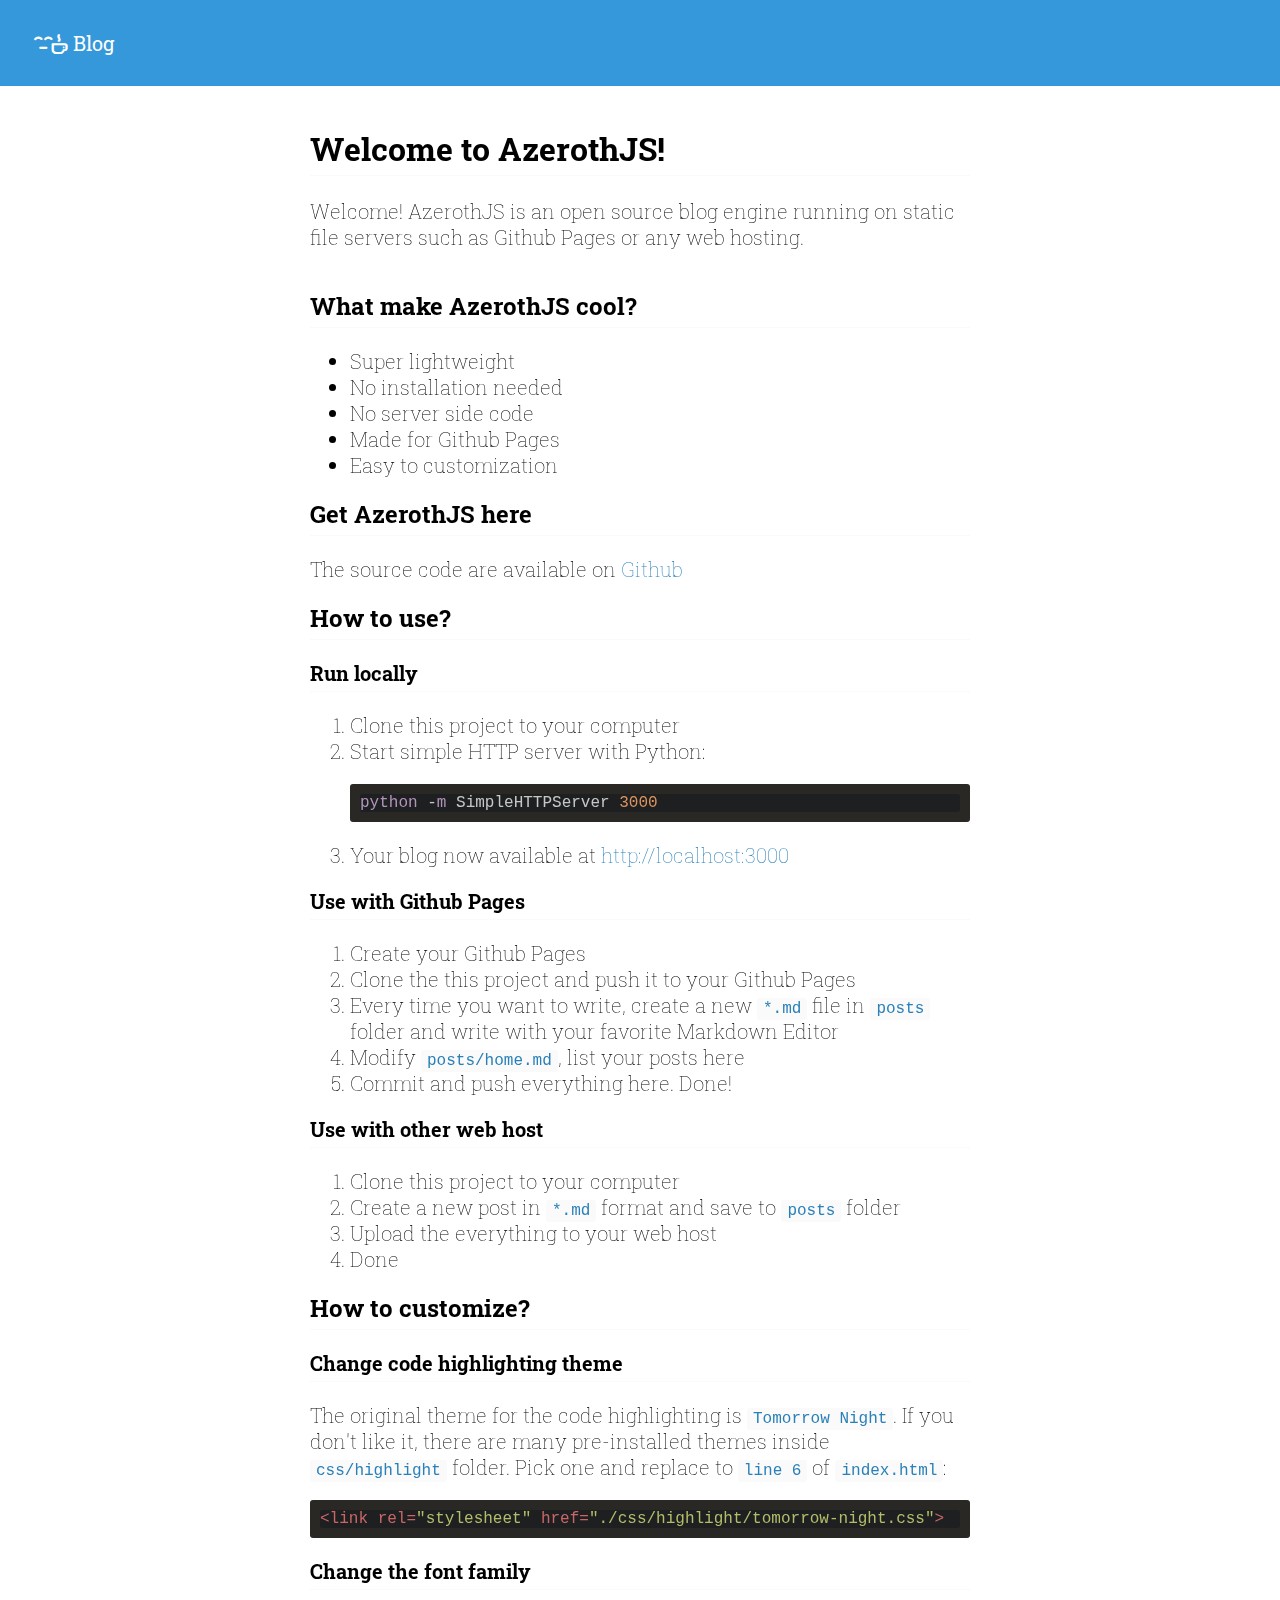
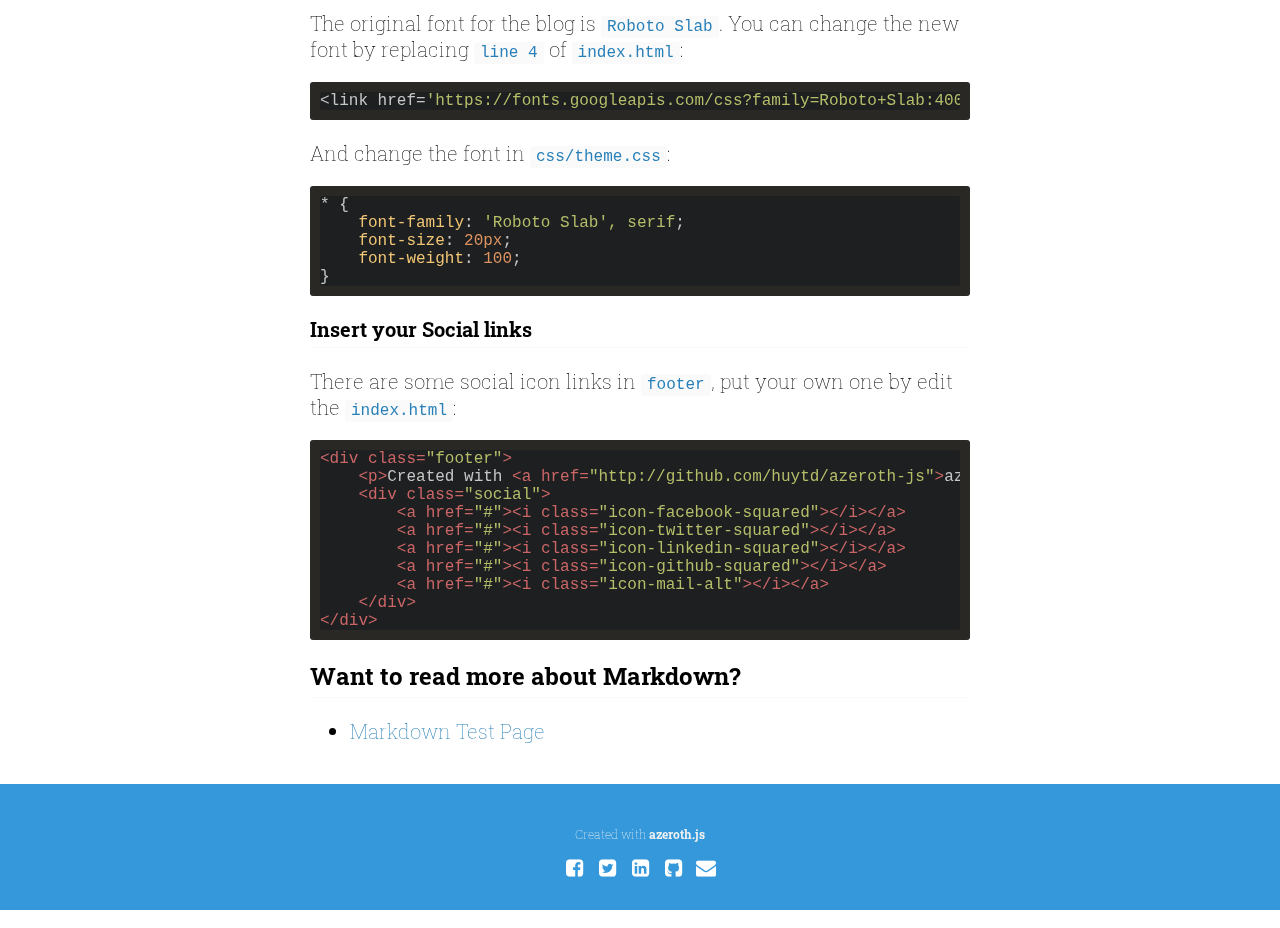
==== posts/home.html @ 51e9a536 "Moved azeroth contents" ====
<html>
    <head>
        <title> Welcome to AzerothJS! | Blog</title>
        <meta charset="utf-8">
        <meta http-equiv="content-type" content="text/html;"><meta name=viewport content="initial-scale=1.0 maximum-scale=1.0">
        
        <link href='https://fonts.googleapis.com/css?family=Roboto+Slab:400,300&subset=latin,vietnamese' rel='stylesheet' type='text/css'>
        <link href="../css/theme.css" rel="stylesheet" type="text/css">
        <link rel="stylesheet" href="../css/highlight/tomorrow-night.css">
        <link rel="stylesheet" href="../css/fontello.css">
        <script src="../js/highlight.pack.js"></script>
        <script>
        hljs.initHighlightingOnLoad();
        </script>
    </head>
    <body>
        <div class="header">
            <a href="/"><i class="icon icon-emo-coffee"></i> Blog</a>
        </div>
        <div class="container">
            <div class="main">
                <h1 id="welcome-to-azerothjs-">Welcome to AzerothJS!</h1>
<p>Welcome! AzerothJS is an open source blog engine running on static file servers such as Github Pages or any web hosting.</p>
<p><img src="./img/azeroth_screenshot.png" alt=""></p>
<h2 id="what-make-azerothjs-cool-">What make AzerothJS cool?</h2>
<ul>
<li>Super lightweight</li>
<li>No installation needed</li>
<li>No server side code</li>
<li>Made for Github Pages</li>
<li>Easy to customization</li>
</ul>
<h2 id="get-azerothjs-here">Get AzerothJS here</h2>
<p>The source code are available on <a href="http://github.com/huytd/azeroth-js">Github</a></p>
<h2 id="how-to-use-">How to use?</h2>
<h3 id="run-locally">Run locally</h3>
<ol>
<li>Clone this project to your computer</li>
<li>Start simple HTTP server with Python:<pre><code>python -m SimpleHTTPServer 3000
</code></pre></li>
<li>Your blog now available at <a href="http://localhost:3000">http://localhost:3000</a></li>
</ol>
<h3 id="use-with-github-pages">Use with Github Pages</h3>
<ol>
<li>Create your Github Pages</li>
<li>Clone the this project and push it to your Github Pages</li>
<li>Every time you want to write, create a new <code>*.md</code> file in <code>posts</code> folder and write with your favorite Markdown Editor</li>
<li>Modify <code>posts/home.md</code>, list your posts here</li>
<li>Commit and push everything here. Done!</li>
</ol>
<h3 id="use-with-other-web-host">Use with other web host</h3>
<ol>
<li>Clone this project to your computer</li>
<li>Create a new post in <code>*.md</code> format and save to <code>posts</code> folder</li>
<li>Upload the everything to your web host</li>
<li>Done</li>
</ol>
<h2 id="how-to-customize-">How to customize?</h2>
<h3 id="change-code-highlighting-theme">Change code highlighting theme</h3>
<p>The original theme for the code highlighting is <code>Tomorrow Night</code>. If you don&#39;t like it, there are many pre-installed themes inside <code>css/highlight</code> folder. Pick one and replace to <code>line 6</code> of <code>index.html</code>:</p>
<pre><code>&lt;link rel=&quot;stylesheet&quot; href=&quot;./css/highlight/tomorrow-night.css&quot;&gt;
</code></pre><h3 id="change-the-font-family">Change the font family</h3>
<p>The original font for the blog is <code>Roboto Slab</code>. You can change the new font by replacing <code>line 4</code> of <code>index.html</code>:</p>
<pre><code>&lt;link href=&#39;https://fonts.googleapis.com/css?family=Roboto+Slab:400,300&amp;subset=latin,vietnamese&#39; rel=&#39;stylesheet&#39; type=&#39;text/css&#39;&gt;
</code></pre><p>And change the font in <code>css/theme.css</code>:</p>
<pre><code>* {
    font-family: &#39;Roboto Slab&#39;, serif;
    font-size: 20px;
    font-weight: 100;
}
</code></pre><h3 id="insert-your-social-links">Insert your Social links</h3>
<p>There are some social icon links in <code>footer</code>, put your own one by edit the <code>index.html</code>:</p>
<pre><code>&lt;div class=&quot;footer&quot;&gt;
    &lt;p&gt;Created with &lt;a href=&quot;http://github.com/huytd/azeroth-js&quot;&gt;azeroth.js&lt;/a&gt;&lt;/p&gt;
    &lt;div class=&quot;social&quot;&gt;
        &lt;a href=&quot;#&quot;&gt;&lt;i class=&quot;icon-facebook-squared&quot;&gt;&lt;/i&gt;&lt;/a&gt;
        &lt;a href=&quot;#&quot;&gt;&lt;i class=&quot;icon-twitter-squared&quot;&gt;&lt;/i&gt;&lt;/a&gt;
        &lt;a href=&quot;#&quot;&gt;&lt;i class=&quot;icon-linkedin-squared&quot;&gt;&lt;/i&gt;&lt;/a&gt;
        &lt;a href=&quot;#&quot;&gt;&lt;i class=&quot;icon-github-squared&quot;&gt;&lt;/i&gt;&lt;/a&gt;
        &lt;a href=&quot;#&quot;&gt;&lt;i class=&quot;icon-mail-alt&quot;&gt;&lt;/i&gt;&lt;/a&gt;
    &lt;/div&gt;
&lt;/div&gt;
</code></pre><h2 id="want-to-read-more-about-markdown-">Want to read more about Markdown?</h2>
<ul>
<li><a href="#lorem-ipsum">Markdown Test Page</a></li>
</ul>

            </div>
        </div>
	    <div class="footer">
            <p>Created with <a href="http://github.com/huytd/azeroth-js">azeroth.js</a></p>
            <div class="social">
                <a href="#"><i class="icon-facebook-squared"></i></a>
                <a href="#"><i class="icon-twitter-squared"></i></a>
                <a href="#"><i class="icon-linkedin-squared"></i></a>
                <a href="#"><i class="icon-github-squared"></i></a>
                <a href="#"><i class="icon-mail-alt"></i></a>
            </div>
        </div>
        <script type="text/javascript" async src="//cdn.mathjax.org/mathjax/latest/MathJax.js?config=TeX-MML-AM_CHTML"></script>
        <script type="text/x-mathjax-config">
        MathJax.Hub.Config({
          tex2jax: {
            inlineMath: [['$','$'], ['\\(','\\)']],
            skipTags: ["script","noscript","style","textarea"]
          }
        });
        </script>
        <script>
          (function(i,s,o,g,r,a,m){i['GoogleAnalyticsObject']=r;i[r]=i[r]||function(){
          (i[r].q=i[r].q||[]).push(arguments)},i[r].l=1*new Date();a=s.createElement(o),
          m=s.getElementsByTagName(o)[0];a.async=1;a.src=g;m.parentNode.insertBefore(a,m)
          })(window,document,'script','https://www.google-analytics.com/analytics.js','ga');

          ga('create', 'Insert-Your-GA-ID-Here', 'auto');
          ga('send', 'pageview');
        </script>
    </body>
</html>
---- css/theme.css ----
html{
    -webkit-box-sizing: border-box;
    -moz-box-sizing: border-box;
    box-sizing: border-box;
}

*, *:before, *:after {
    -webkit-box-sizing: inherit;
    -moz-box-sizing: inherit;
    box-sizing: inherit;
}

* {
    font-family: 'Roboto Slab', serif;
    font-size: 20px;
    font-weight: 100;
}

h1 {
    font-size: 1.6em;
}

h2 {
    font-size: 1.2em;
}

h3 {
    font-size: 1.0em;
}

h4 {
    font-size: 0.8em;
}

h5 {
    font-size: 0.6em;
}

h6 {
    font-size: 0.4em;
}

h1, h2, h3, h4, h5, h6 {
    border-bottom: 1px solid #FAFAFA;
    padding-bottom: 5px;
}

strong, b, h1, h2, h3, h4, h5, h6 {
    font-weight: bold;
}

blockquote {
    font-style: italic;
    opacity: 0.6;
    border-left: 3px solid #FAFAFA;
    padding-left: 16px;
}

code {
    background: #FAFAFA;
    color: #2980b9;
    padding: 2px; border-radius: 3px;
    padding-left: 6px; padding-right: 6px;
    font-family: monospace;
    font-size: 0.8em;
}

pre {
    background: #292824 !important;
    padding: 10px; border-radius: 3px;
    font-family: monospace;
    overflow-x: scroll;
}

pre > code {
    padding: 0 !important; margin: 0 !important;
    background: none;
    color: #FFF;
}

pre code, pre code * {
    font-size: 16px !important;
    font-family: monospace !important;
}

pre.math {
  background: transparent !important;
  text-align: center;
  padding-top: 20px; padding-bottom: 20px;
}

code.math {
  background: transparent !important;
}

a {
    text-decoration: none;
    color: #fff;
}

a:hover {
    font-weight: bold;
}

img {
    max-width: 700px;
    border-radius: 3px;
}

html, body {
    margin: 0; padding: 0;
}

.container {
    max-width: 700px;
    height: auto;
    min-height: calc(100vh - 212px);
    margin: 0 auto;
    padding: 20px;
}

.container a {
    color: #2980b9;
}

.header {
    background-color: #3498db;
    padding: 30px;
    color: #FFF;
    font-weight: bold;
    font-size: 22px;
    position: relative;
}

.header .icon {
    margin-right: 10px;
}

.header > a {
    font-weight: 400;
}

.large-image {
    margin-left: calc(-1 * ((50vw - 50%)));
    max-width: 96vw;
    transform: translateX(calc(50vw - 50%));
}

.footer {
    text-align: center;
    background-color: #3498db;
    padding: 30px;
}

.footer p, .footer p > * {
    font-size: 12px;
    color: #ecf0f1;
}

.footer p a {
    font-weight: bold;
}

.footer .social {
    text-align: center;
    margin: 0 auto;
}
---- css/highlight/tomorrow-night.css ----
/* Tomorrow Night Theme */
/* http://jmblog.github.com/color-themes-for-google-code-highlightjs */
/* Original theme - https://github.com/chriskempson/tomorrow-theme */
/* http://jmblog.github.com/color-themes-for-google-code-highlightjs */

/* Tomorrow Comment */
.hljs-comment {
  color: #969896;
}

/* Tomorrow Red */
.hljs-variable,
.hljs-attribute,
.hljs-tag,
.hljs-regexp,
.ruby .hljs-constant,
.xml .hljs-tag .hljs-title,
.xml .hljs-pi,
.xml .hljs-doctype,
.html .hljs-doctype,
.css .hljs-id,
.css .hljs-class,
.css .hljs-pseudo {
  color: #cc6666;
}

/* Tomorrow Orange */
.hljs-number,
.hljs-preprocessor,
.hljs-pragma,
.hljs-built_in,
.hljs-literal,
.hljs-params,
.hljs-constant {
  color: #de935f;
}

/* Tomorrow Yellow */
.ruby .hljs-class .hljs-title,
.css .hljs-rule .hljs-attribute {
  color: #f0c674;
}

/* Tomorrow Green */
.hljs-string,
.hljs-value,
.hljs-inheritance,
.hljs-header,
.hljs-name,
.ruby .hljs-symbol,
.xml .hljs-cdata {
  color: #b5bd68;
}

/* Tomorrow Aqua */
.hljs-title,
.css .hljs-hexcolor {
  color: #8abeb7;
}

/* Tomorrow Blue */
.hljs-function,
.python .hljs-decorator,
.python .hljs-title,
.ruby .hljs-function .hljs-title,
.ruby .hljs-title .hljs-keyword,
.perl .hljs-sub,
.javascript .hljs-title,
.coffeescript .hljs-title {
  color: #81a2be;
}

/* Tomorrow Purple */
.hljs-keyword,
.javascript .hljs-function {
  color: #b294bb;
}

.hljs {
  display: block;
  overflow-x: auto;
  background: #1d1f21;
  color: #c5c8c6;
  padding: 0.5em;
  -webkit-text-size-adjust: none;
}

.coffeescript .javascript,
.javascript .xml,
.tex .hljs-formula,
.xml .javascript,
.xml .vbscript,
.xml .css,
.xml .hljs-cdata {
  opacity: 0.5;
}
---- css/fontello.css ----
@font-face {
  font-family: 'fontello';
  src: url('../font/fontello.eot?19053948');
  src: url('../font/fontello.eot?19053948#iefix') format('embedded-opentype'),
       url('../font/fontello.woff?19053948') format('woff'),
       url('../font/fontello.ttf?19053948') format('truetype'),
       url('../font/fontello.svg?19053948#fontello') format('svg');
  font-weight: normal;
  font-style: normal;
}
/* Chrome hack: SVG is rendered more smooth in Windozze. 100% magic, uncomment if you need it. */
/* Note, that will break hinting! In other OS-es font will be not as sharp as it could be */
/*
@media screen and (-webkit-min-device-pixel-ratio:0) {
  @font-face {
    font-family: 'fontello';
    src: url('../font/fontello.svg?19053948#fontello') format('svg');
  }
}
*/
 
 [class^="icon-"]:before, [class*=" icon-"]:before {
  font-family: "fontello";
  font-style: normal;
  font-weight: normal;
  speak: none;
 
  display: inline-block;
  text-decoration: inherit;
  width: 1em;
  margin-right: .2em;
  text-align: center;
  /* opacity: .8; */
 
  /* For safety - reset parent styles, that can break glyph codes*/
  font-variant: normal;
  text-transform: none;
 
  /* fix buttons height, for twitter bootstrap */
  line-height: 1em;
 
  /* Animation center compensation - margins should be symmetric */
  /* remove if not needed */
  margin-left: .2em;
 
  /* you can be more comfortable with increased icons size */
  /* font-size: 120%; */
 
  /* Font smoothing. That was taken from TWBS */
  -webkit-font-smoothing: antialiased;
  -moz-osx-font-smoothing: grayscale;
 
  /* Uncomment for 3D effect */
  /* text-shadow: 1px 1px 1px rgba(127, 127, 127, 0.3); */
}
 
.icon-emo-coffee:before { content: '\e800'; } /* '' */
.icon-emo-sunglasses:before { content: '\e801'; } /* '' */
.icon-emo-wink:before { content: '\e802'; } /* '' */
.icon-emo-grin:before { content: '\e803'; } /* '' */
.icon-emo-shoot:before { content: '\e804'; } /* '' */
.icon-mail:before { content: '\e805'; } /* '' */
.icon-mail-alt:before { content: '\e806'; } /* '' */
.icon-heart-empty:before { content: '\e807'; } /* '' */
.icon-heart:before { content: '\e808'; } /* '' */
.icon-star-empty:before { content: '\e809'; } /* '' */
.icon-star:before { content: '\e80a'; } /* '' */
.icon-thumbs-up:before { content: '\e80b'; } /* '' */
.icon-thumbs-down:before { content: '\e80c'; } /* '' */
.icon-thumbs-up-alt:before { content: '\e80d'; } /* '' */
.icon-thumbs-down-alt:before { content: '\e80e'; } /* '' */
.icon-left-open:before { content: '\e80f'; } /* '' */
.icon-right-open:before { content: '\e810'; } /* '' */
.icon-up-open:before { content: '\e811'; } /* '' */
.icon-down-open:before { content: '\e812'; } /* '' */
.icon-facebook:before { content: '\e813'; } /* '' */
.icon-facebook-squared:before { content: '\e814'; } /* '' */
.icon-github:before { content: '\e815'; } /* '' */
.icon-github-squared:before { content: '\e816'; } /* '' */
.icon-github-circled:before { content: '\e817'; } /* '' */
.icon-linkedin-squared:before { content: '\e818'; } /* '' */
.icon-linkedin:before { content: '\e819'; } /* '' */
.icon-skype:before { content: '\e81a'; } /* '' */
.icon-slack:before { content: '\e81b'; } /* '' */
.icon-stackexchange:before { content: '\e81c'; } /* '' */
.icon-stackoverflow:before { content: '\e81d'; } /* '' */
.icon-twitter-squared:before { content: '\e81e'; } /* '' */
.icon-twitter:before { content: '\e81f'; } /* '' */
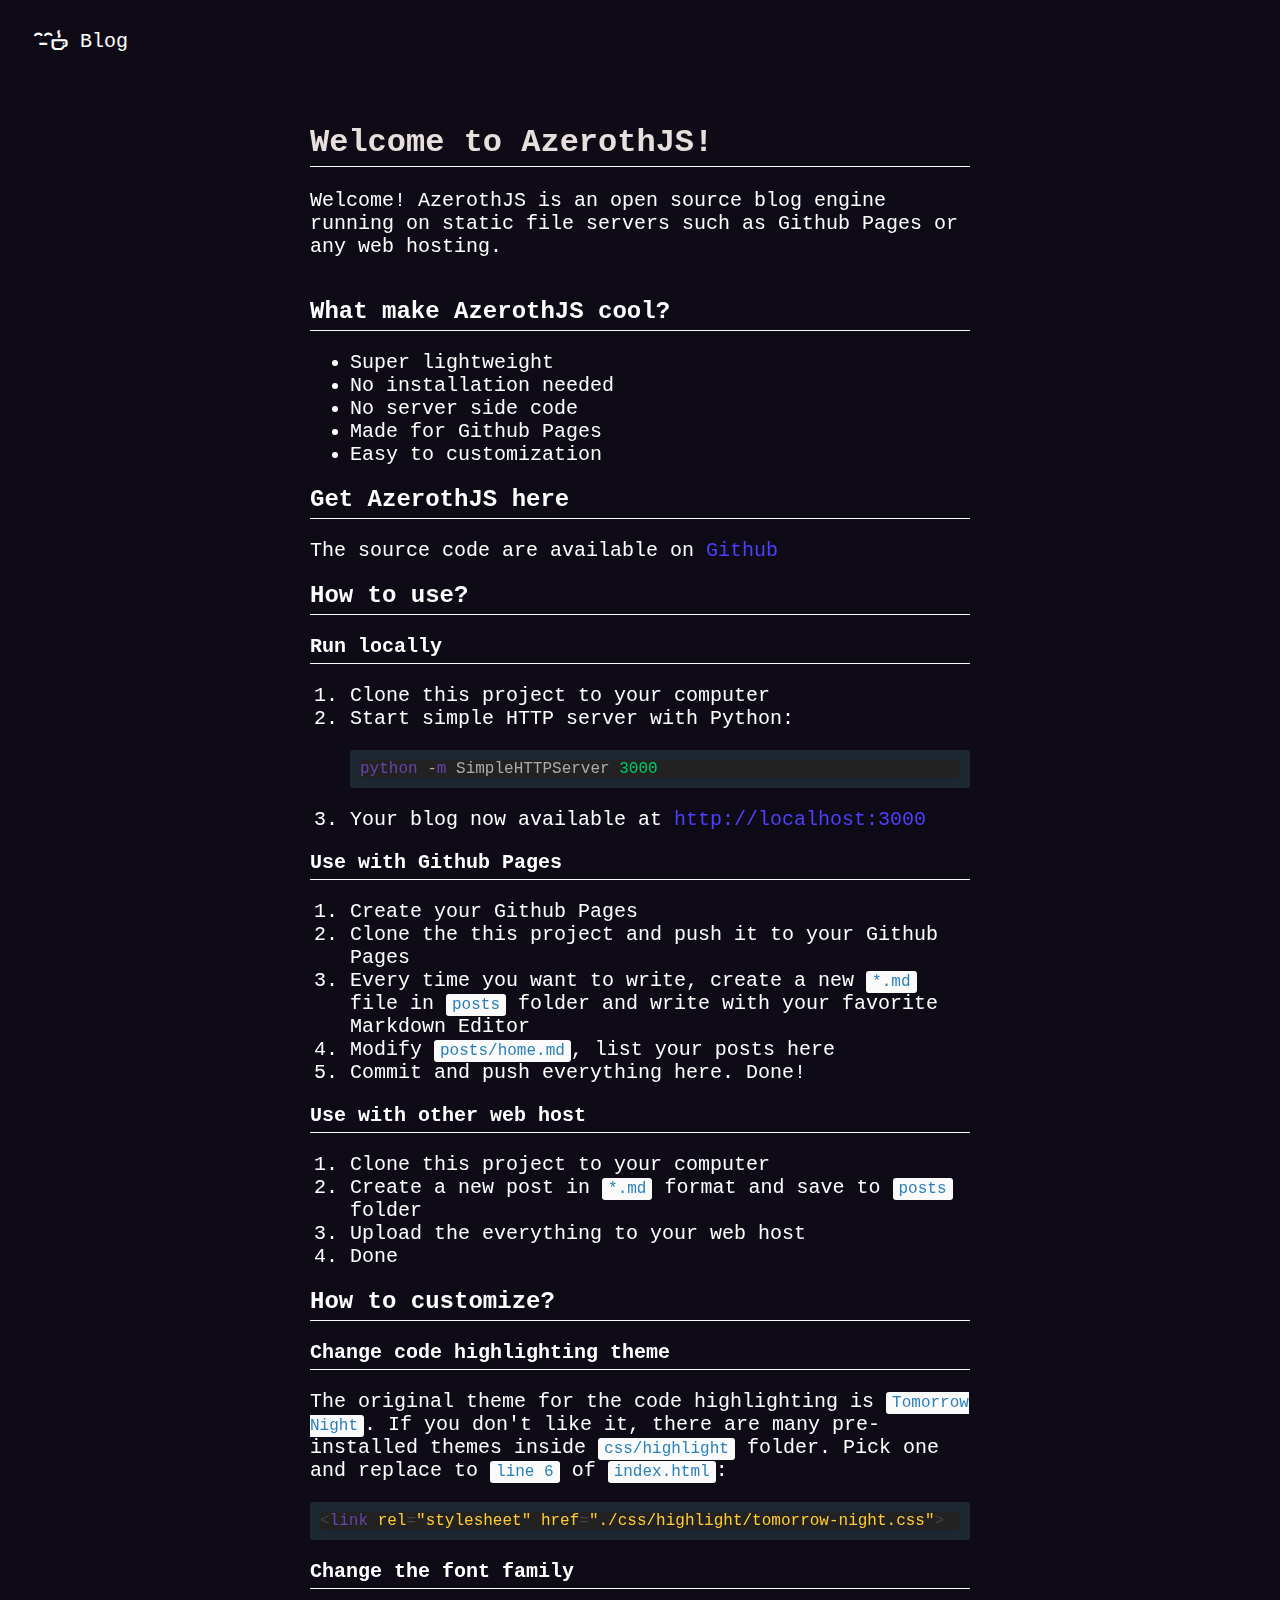
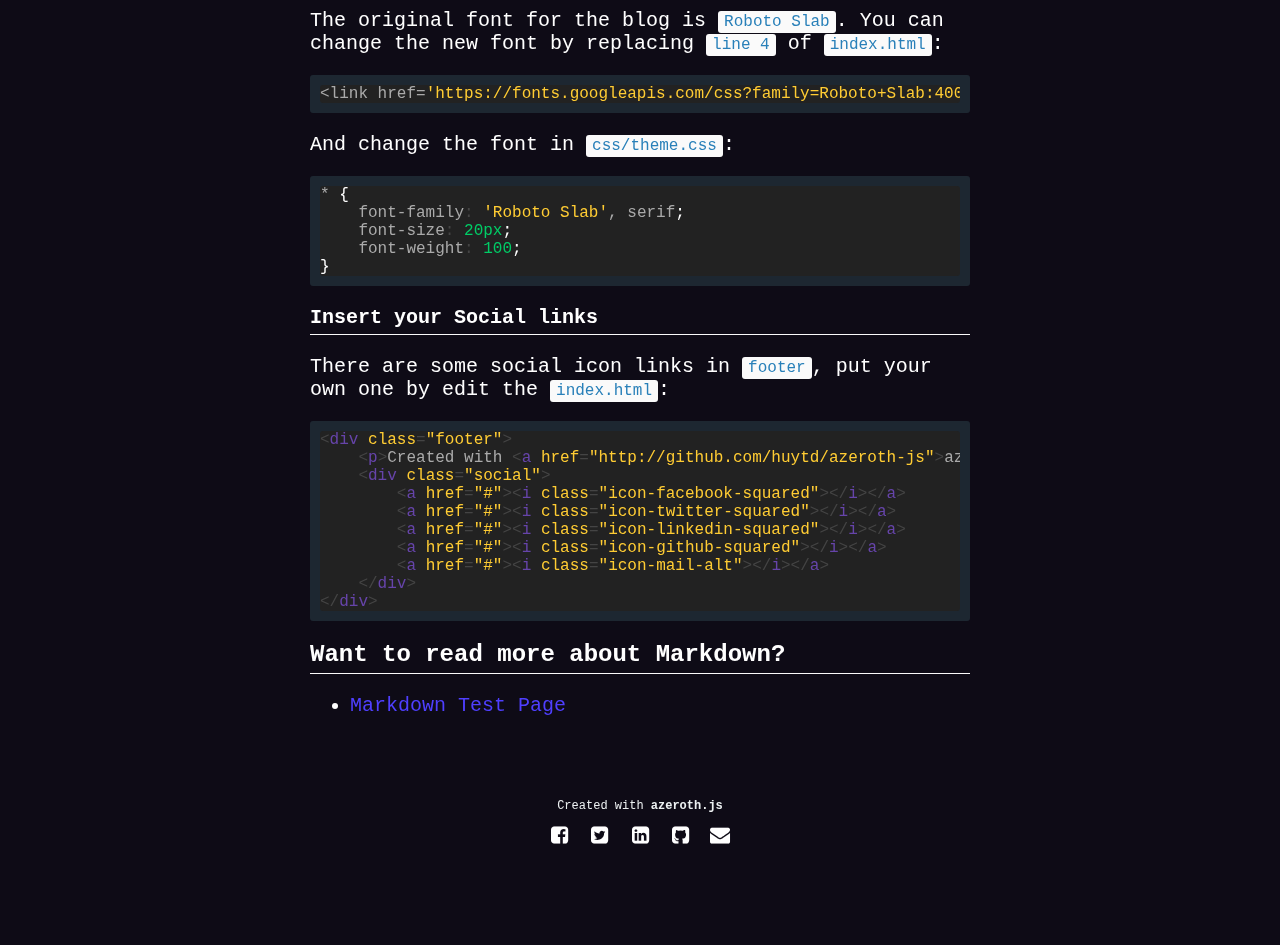
==== commit 0faa94a9: "My first blog post and styling" ====
--- a/posts/home.html
+++ b/posts/home.html
@@ -4,9 +4,9 @@
         <meta charset="utf-8">
         <meta http-equiv="content-type" content="text/html;"><meta name=viewport content="initial-scale=1.0 maximum-scale=1.0">
         
-        <link href='https://fonts.googleapis.com/css?family=Roboto+Slab:400,300&subset=latin,vietnamese' rel='stylesheet' type='text/css'>
+        <link href='https://fonts.googleapis.com/css?family=Roboto+Slab:400,300&subset=latin,english' rel='stylesheet' type='text/css'>
         <link href="../css/theme.css" rel="stylesheet" type="text/css">
-        <link rel="stylesheet" href="../css/highlight/tomorrow-night.css">
+        <link rel="stylesheet" href="../css/highlight/arta.css">
         <link rel="stylesheet" href="../css/fontello.css">
         <script src="../js/highlight.pack.js"></script>
         <script>
--- a/css/theme.css
+++ b/css/theme.css
@@ -2,6 +2,7 @@
     -webkit-box-sizing: border-box;
     -moz-box-sizing: border-box;
     box-sizing: border-box;
+    background-color: #0E0B16;
 }
 
 *, *:before, *:after {
@@ -11,13 +12,15 @@
 }
 
 * {
-    font-family: 'Roboto Slab', serif;
+    font-family: 'inconsolata', monospace;
     font-size: 20px;
     font-weight: 100;
+    color: #FFF;
 }
 
 h1 {
     font-size: 1.6em;
+    color: #E7DFDD;
 }
 
 h2 {
@@ -66,7 +69,7 @@
 }
 
 pre {
-    background: #292824 !important;
+    background: #1D2731 !important;
     padding: 10px; border-radius: 3px;
     font-family: monospace;
     overflow-x: scroll;
@@ -109,6 +112,7 @@
 
 html, body {
     margin: 0; padding: 0;
+    background-color: #0E0B16;
 }
 
 .container {
@@ -120,11 +124,11 @@
 }
 
 .container a {
-    color: #2980b9;
+    color: #4F3FFF;
 }
 
 .header {
-    background-color: #3498db;
+    background-color: #0E0B16;
     padding: 30px;
     color: #FFF;
     font-weight: bold;
@@ -148,7 +152,7 @@
 
 .footer {
     text-align: center;
-    background-color: #3498db;
+    background-color: #0E0B16;
     padding: 30px;
 }
 
--- a/css/highlight/arta.css
+++ b/css/highlight/arta.css
@@ -0,0 +1,138 @@
+/*
+Date: 17.V.2011
+Author: pumbur <pumbur@pumbur.net>
+*/
+
+.hljs {
+  display: block;
+  overflow-x: auto;
+  padding: 0.5em;
+  background: #222;
+  -webkit-text-size-adjust: none;
+}
+
+.profile .hljs-header *,
+.ini .hljs-title,
+.nginx .hljs-title {
+  color: #fff;
+}
+
+.hljs-comment,
+.hljs-preprocessor,
+.hljs-preprocessor .hljs-title,
+.hljs-pragma,
+.hljs-shebang,
+.profile .hljs-summary,
+.diff,
+.hljs-pi,
+.hljs-doctype,
+.hljs-tag,
+.css .hljs-rule,
+.tex .hljs-special {
+  color: #444;
+}
+
+.hljs-string,
+.hljs-symbol,
+.diff .hljs-change,
+.hljs-regexp,
+.xml .hljs-attribute,
+.smalltalk .hljs-char,
+.xml .hljs-value,
+.ini .hljs-value,
+.clojure .hljs-attribute,
+.coffeescript .hljs-attribute {
+  color: #ffcc33;
+}
+
+.hljs-number,
+.hljs-addition {
+  color: #00cc66;
+}
+
+.hljs-built_in,
+.hljs-literal,
+.hljs-type,
+.hljs-typename,
+.go .hljs-constant,
+.ini .hljs-keyword,
+.lua .hljs-title,
+.perl .hljs-variable,
+.php .hljs-variable,
+.mel .hljs-variable,
+.django .hljs-variable,
+.css .funtion,
+.smalltalk .method,
+.hljs-hexcolor,
+.hljs-important,
+.hljs-flow,
+.hljs-inheritance,
+.hljs-name,
+.parser3 .hljs-variable {
+  color: #32aaee;
+}
+
+.hljs-keyword,
+.hljs-tag .hljs-title,
+.css .hljs-tag,
+.css .hljs-class,
+.css .hljs-id,
+.css .hljs-pseudo,
+.css .hljs-attr_selector,
+.hljs-winutils,
+.tex .hljs-command,
+.hljs-request,
+.hljs-status {
+  color: #6644aa;
+}
+
+.hljs-title,
+.ruby .hljs-constant,
+.vala .hljs-constant,
+.hljs-parent,
+.hljs-deletion,
+.hljs-template_tag,
+.css .hljs-keyword,
+.objectivec .hljs-class .hljs-id,
+.smalltalk .hljs-class,
+.lisp .hljs-keyword,
+.apache .hljs-tag,
+.nginx .hljs-variable,
+.hljs-envvar,
+.bash .hljs-variable,
+.go .hljs-built_in,
+.vbscript .hljs-built_in,
+.lua .hljs-built_in,
+.rsl .hljs-built_in,
+.tail,
+.avrasm .hljs-label,
+.tex .hljs-formula,
+.tex .hljs-formula * {
+  color: #bb1166;
+}
+
+.hljs-doctag,
+.profile .hljs-header,
+.ini .hljs-title,
+.apache .hljs-tag,
+.parser3 .hljs-title {
+  font-weight: bold;
+}
+
+.coffeescript .javascript,
+.javascript .xml,
+.tex .hljs-formula,
+.xml .javascript,
+.xml .vbscript,
+.xml .css,
+.xml .hljs-cdata {
+  opacity: 0.6;
+}
+
+.hljs,
+.hljs-subst,
+.diff .hljs-chunk,
+.css .hljs-value,
+.css .hljs-attribute {
+  color: #aaa;
+}
